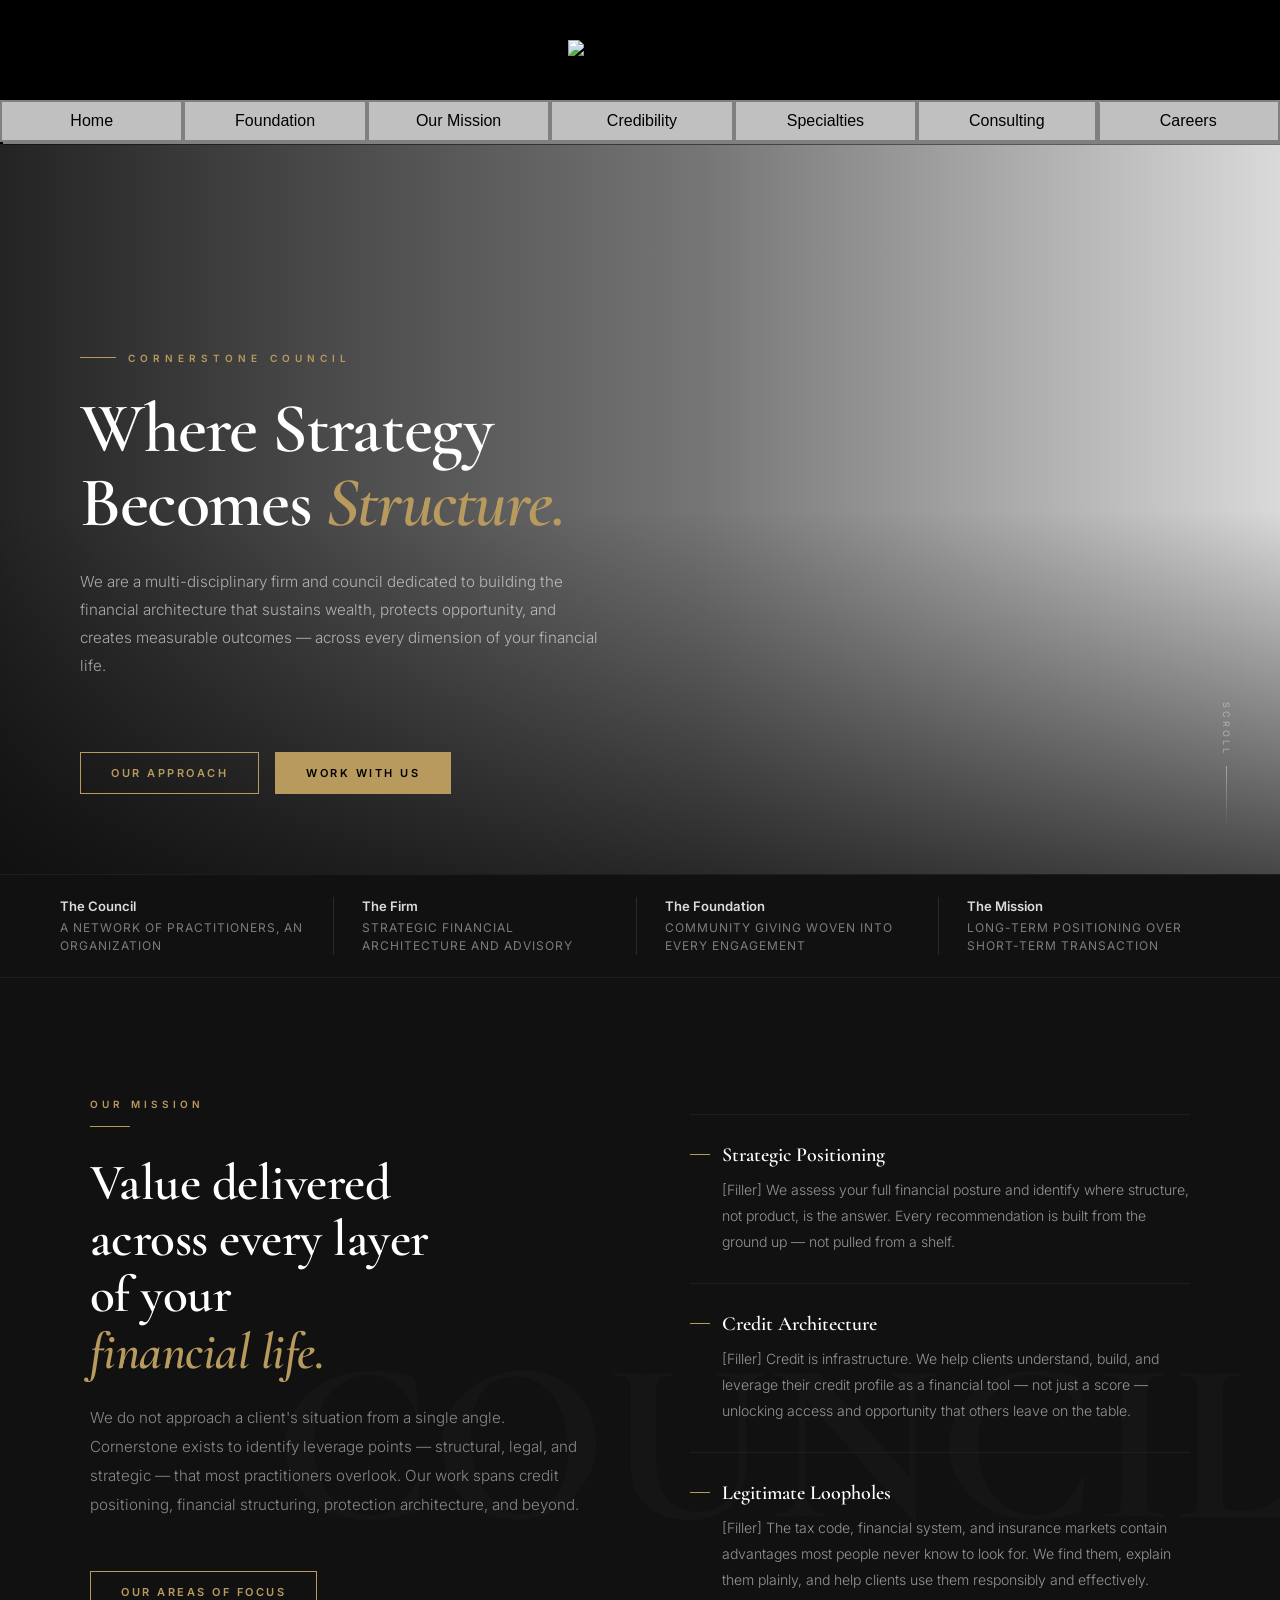
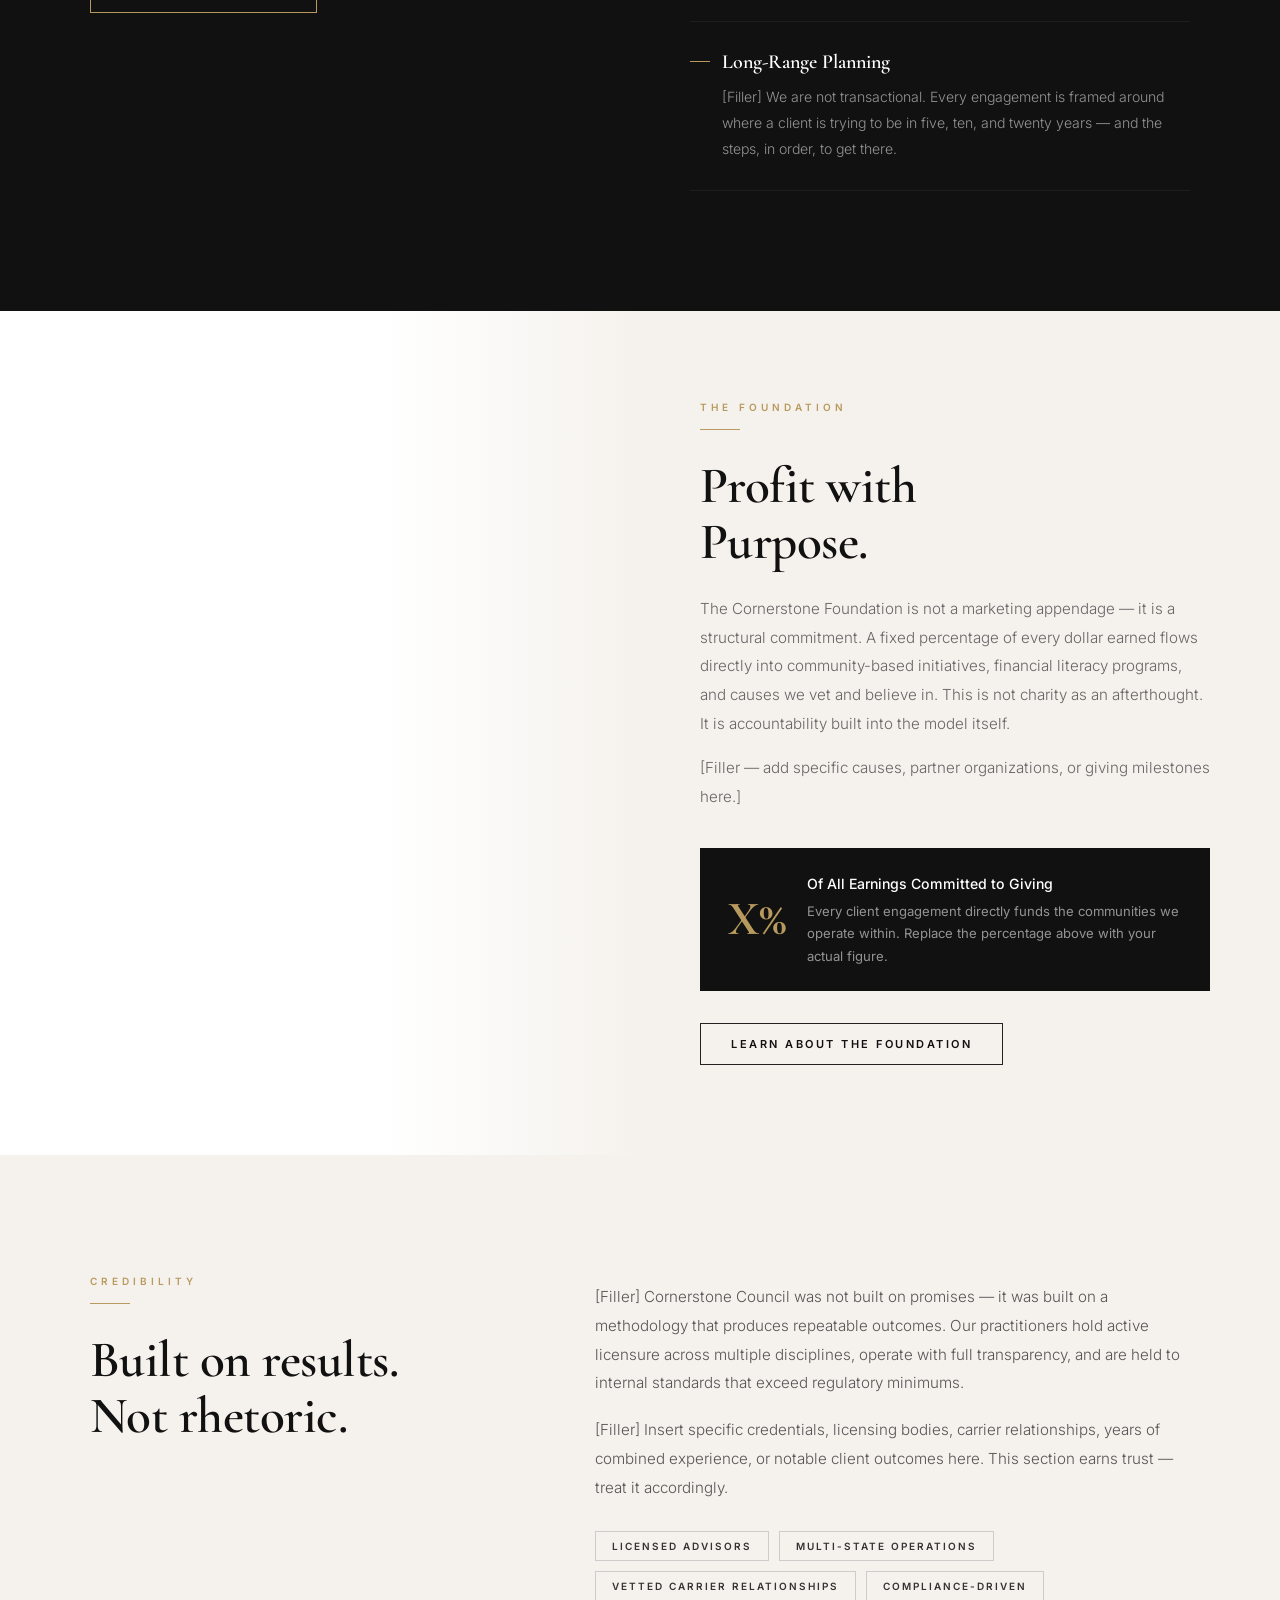
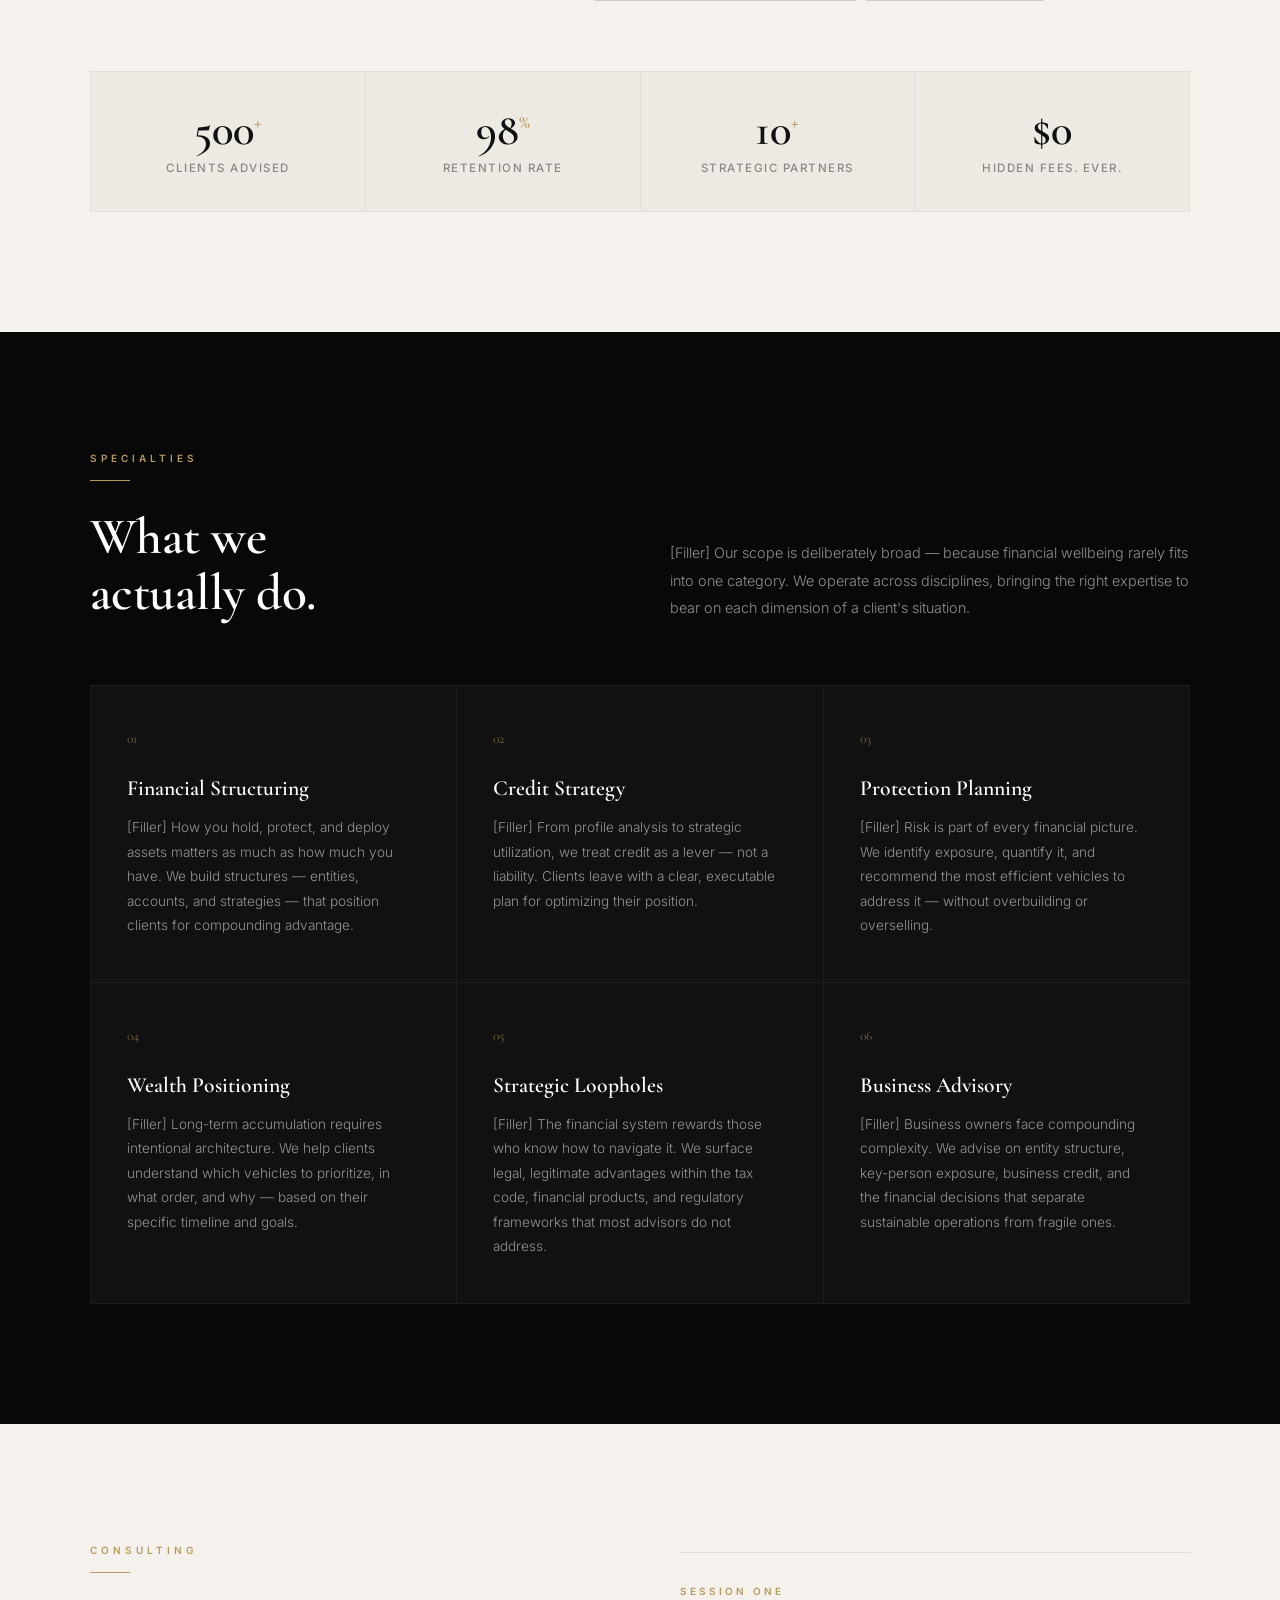
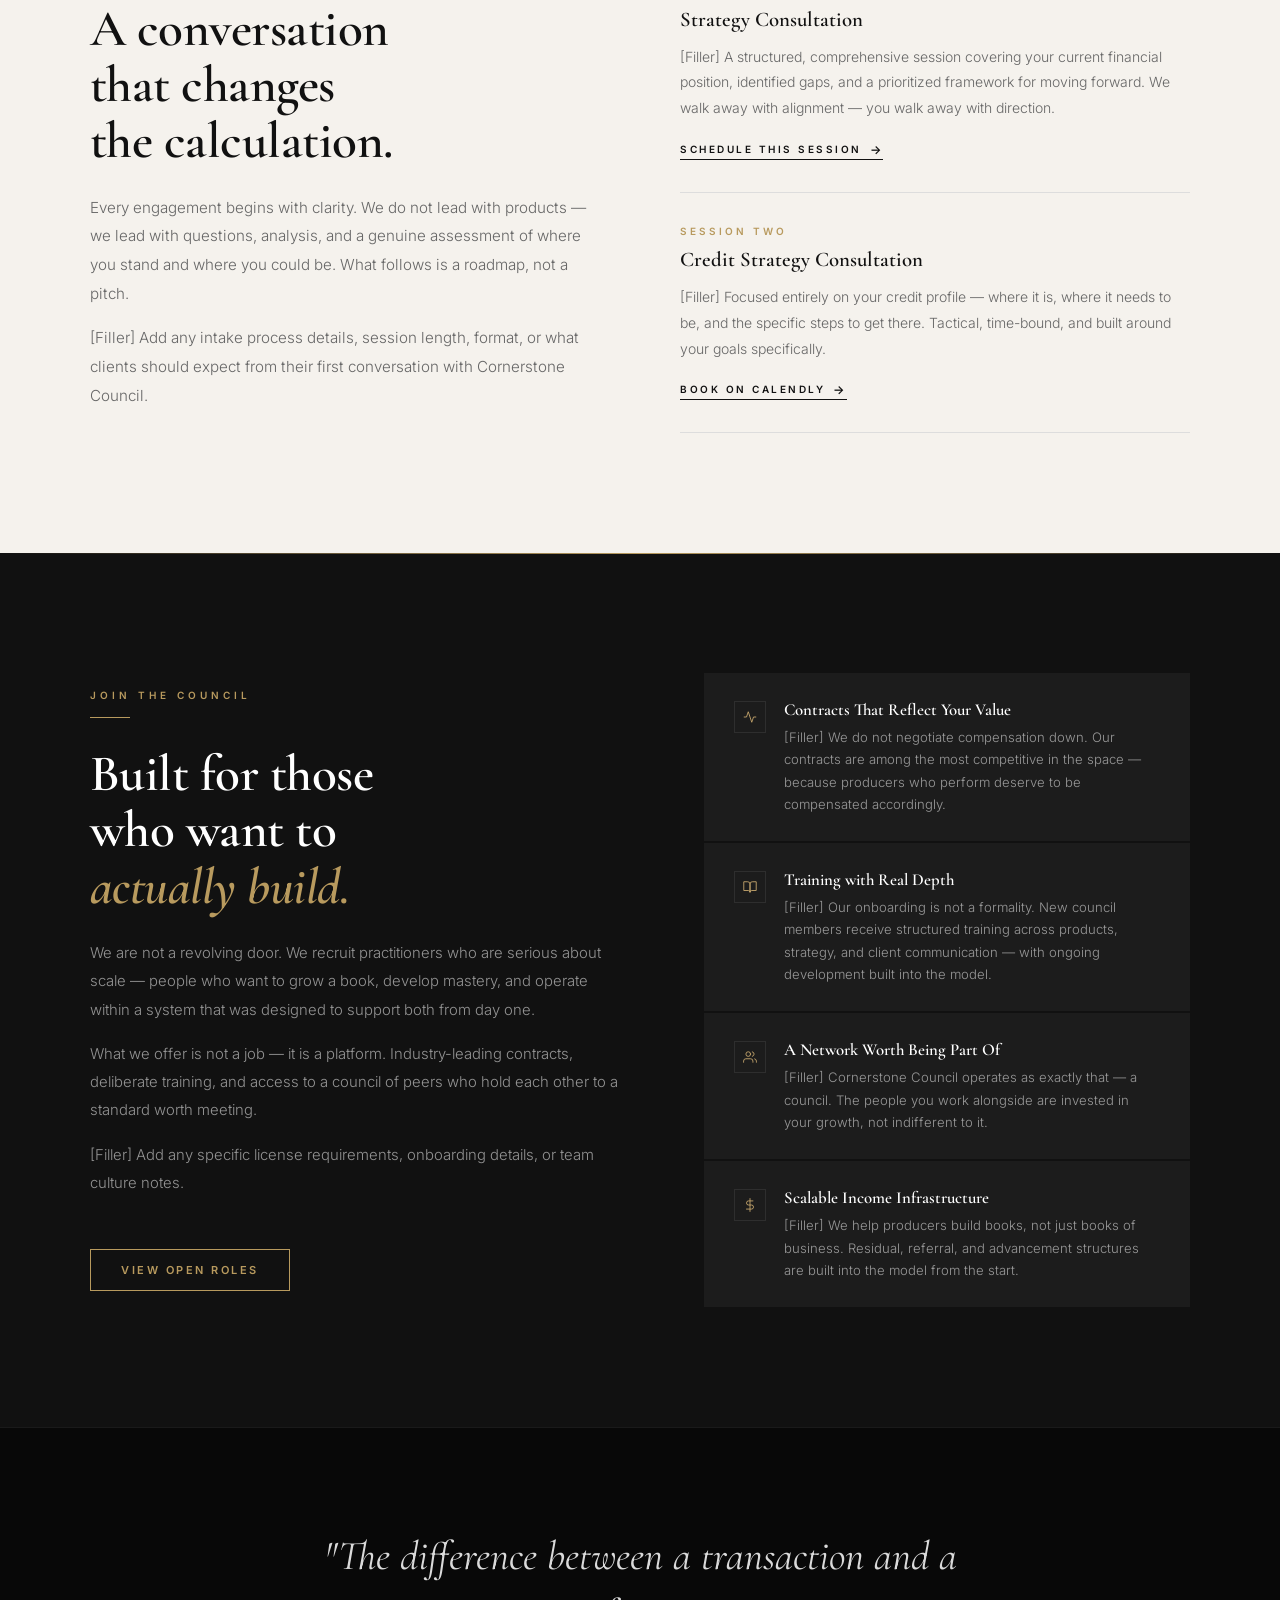
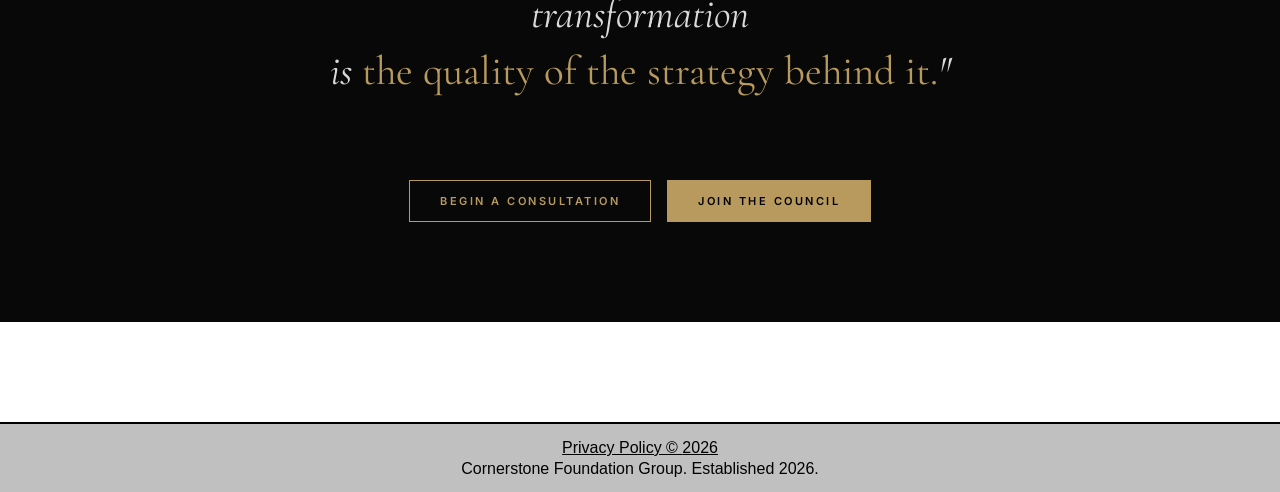
==== index.html @ e1e523e7 "Add files via upload" ====
<!DOCTYPE html>
<html lang="en">
<head>
  <title>Cornerstone Council</title>
  <link rel="icon" type="image/png" href="assets/icon.png">
  <link rel="stylesheet" href="styles.css">
  <link href="https://fonts.googleapis.com/css2?family=Cormorant+Garamond:ital,wght@0,400;0,500;0,600;0,700;1,400;1,600&family=Inter:wght@300;400;500;600&display=swap" rel="stylesheet">
 
  <style>
    *, *::before, *::after { box-sizing: border-box; }
 
    /* ─── TYPOGRAPHY SYSTEM ─── */
    :root {
      --gold:       #b89a5e;
      --gold-light: #d4b57a;
      --black:      #080808;
      --off-black:  #111111;
      --charcoal:   #1c1c1c;
      --mid:        #2e2e2e;
      --cream:      #f5f2ed;
      --cream-dark: #edeae4;
      --text-muted: #888;
      --text-dim:   rgba(255,255,255,0.55);
    }
 
    /* ─── SCROLL REVEAL ─── */
    .reveal {
      opacity: 0;
      transform: translateY(28px);
      transition: opacity 0.85s cubic-bezier(.22,1,.36,1), transform 0.85s cubic-bezier(.22,1,.36,1);
    }
    .reveal.visible { opacity: 1; transform: translateY(0); }
    .reveal-left {
      opacity: 0; transform: translateX(-32px);
      transition: opacity 0.85s cubic-bezier(.22,1,.36,1), transform 0.85s cubic-bezier(.22,1,.36,1);
    }
    .reveal-left.visible { opacity: 1; transform: translateX(0); }
    .reveal-right {
      opacity: 0; transform: translateX(32px);
      transition: opacity 0.85s cubic-bezier(.22,1,.36,1), transform 0.85s cubic-bezier(.22,1,.36,1);
    }
    .reveal-right.visible { opacity: 1; transform: translateX(0); }
 
    /* ─── SHARED COMPONENTS ─── */
    .eyebrow {
      font-family: 'Inter', sans-serif;
      font-size: 10px;
      font-weight: 600;
      letter-spacing: 4px;
      text-transform: uppercase;
      color: var(--gold);
      display: block;
      margin-bottom: 16px;
    }
 
    .display-heading {
      font-family: 'Cormorant Garamond', Georgia, serif;
      font-size: clamp(2.2rem, 4vw, 3.6rem);
      font-weight: 600;
      line-height: 1.1;
      margin: 0 0 24px;
      letter-spacing: -0.01em;
    }
 
    .body-text {
      font-family: 'Inter', sans-serif;
      font-size: 0.95rem;
      font-weight: 300;
      line-height: 1.9;
      color: var(--text-muted);
    }
 
    .rule {
      width: 40px; height: 1px;
      background: var(--gold);
      margin-bottom: 28px;
    }
 
    .anchor-btn {
      display: inline-block;
      font-family: 'Inter', sans-serif;
      font-size: 11px;
      font-weight: 600;
      letter-spacing: 2.5px;
      text-transform: uppercase;
      text-decoration: none;
      padding: 13px 30px;
      transition: all 0.25s ease;
      cursor: pointer;
      margin-top: 32px;
    }
    .anchor-btn.outlined {
      border: 1px solid var(--gold);
      color: var(--gold);
      background: transparent;
    }
    .anchor-btn.outlined:hover {
      background: var(--gold);
      color: #000;
    }
    .anchor-btn.outlined-dark {
      border: 1px solid #222;
      color: #111;
      background: transparent;
    }
    .anchor-btn.outlined-dark:hover {
      background: #111;
      color: #fff;
    }
    .anchor-btn.filled-dark {
      border: 1px solid #111;
      color: #fff;
      background: #111;
    }
    .anchor-btn.filled-dark:hover {
      background: #222;
    }
    .anchor-btn.filled-gold {
      border: 1px solid var(--gold);
      color: #000;
      background: var(--gold);
    }
    .anchor-btn.filled-gold:hover {
      background: var(--gold-light);
      border-color: var(--gold-light);
    }
 
    /* ════════════════════════════════════════
       HERO
    ════════════════════════════════════════ */
    .hero {
      position: relative;
      width: 100%;
      height: calc(100vh - 170px);
      min-height: 560px;
      overflow: hidden;
      display: flex;
      align-items: flex-end;
      justify-content: flex-start;
    }
 
    .hero-bg {
      position: absolute; inset: 0;
      background:
        url('https://images.unsplash.com/photo-1486406146926-c627a92ad1ab?auto=format&fit=crop&w=1900&q=85')
        center 30% / cover no-repeat;
      transform: scale(1.04);
      animation: subtleZoom 20s ease-in-out infinite alternate;
    }
    @keyframes subtleZoom {
      from { transform: scale(1.04); }
      to   { transform: scale(1.00); }
    }
 
    .hero-overlay {
      position: absolute; inset: 0;
      background: linear-gradient(
        to right,
        rgba(5,5,5,0.88) 0%,
        rgba(5,5,5,0.55) 55%,
        rgba(5,5,5,0.15) 100%
      );
    }
    .hero-overlay-bottom {
      position: absolute; inset: 0;
      background: linear-gradient(to top, rgba(8,8,8,0.7) 0%, transparent 50%);
    }
 
    .hero-content {
      position: relative; z-index: 2;
      padding: 0 80px 80px;
      max-width: 760px;
    }
 
    .hero-label {
      font-family: 'Inter', sans-serif;
      font-size: 10px;
      font-weight: 600;
      letter-spacing: 5px;
      text-transform: uppercase;
      color: var(--gold);
      display: flex;
      align-items: center;
      gap: 12px;
      margin-bottom: 28px;
    }
    .hero-label::before {
      content: '';
      width: 36px; height: 1px;
      background: var(--gold);
      flex-shrink: 0;
    }
 
    .hero-headline {
      font-family: 'Cormorant Garamond', Georgia, serif;
      font-size: clamp(2.8rem, 5.5vw, 5rem);
      font-weight: 600;
      color: #fff;
      line-height: 1.05;
      margin: 0 0 28px;
      letter-spacing: -0.02em;
    }
    .hero-headline em {
      font-style: italic;
      color: var(--gold);
    }
 
    .hero-descriptor {
      font-family: 'Inter', sans-serif;
      font-size: 0.95rem;
      font-weight: 300;
      color: rgba(255,255,255,0.6);
      line-height: 1.85;
      max-width: 520px;
      margin: 0 0 40px;
    }
 
    .hero-cta-row {
      display: flex;
      gap: 16px;
      flex-wrap: wrap;
    }
 
    .hero-scroll {
      position: absolute;
      right: 48px; bottom: 48px;
      z-index: 2;
      display: flex;
      flex-direction: column;
      align-items: center;
      gap: 10px;
    }
    .hero-scroll span {
      font-family: 'Inter', sans-serif;
      font-size: 9px; letter-spacing: 3px;
      text-transform: uppercase;
      color: rgba(255,255,255,0.4);
      writing-mode: vertical-lr;
    }
    .scroll-line {
      width: 1px; height: 60px;
      background: linear-gradient(to bottom, rgba(255,255,255,0.4), transparent);
      animation: scrollDrop 2s ease-in-out infinite;
    }
    @keyframes scrollDrop {
      0%   { transform: scaleY(0); transform-origin: top; }
      50%  { transform: scaleY(1); transform-origin: top; }
      51%  { transform: scaleY(1); transform-origin: bottom; }
      100% { transform: scaleY(0); transform-origin: bottom; }
    }
 
    /* ════════════════════════════════════════
       IDENTITY BAR
    ════════════════════════════════════════ */
    .identity-bar {
      background: var(--off-black);
      border-top: 1px solid #1e1e1e;
      border-bottom: 1px solid #1e1e1e;
      padding: 22px 60px;
      display: flex;
      align-items: center;
      justify-content: space-between;
      gap: 20px;
      flex-wrap: wrap;
    }
    .identity-item {
      display: flex;
      align-items: center;
      gap: 14px;
      flex: 1;
      min-width: 180px;
    }
    .identity-item + .identity-item {
      border-left: 1px solid #2a2a2a;
      padding-left: 28px;
    }
    .identity-num {
      font-family: 'Cormorant Garamond', serif;
      font-size: 2rem;
      font-weight: 600;
      color: var(--gold);
      line-height: 1;
    }
    .identity-label {
      font-family: 'Inter', sans-serif;
      font-size: 0.75rem;
      font-weight: 400;
      color: rgba(255,255,255,0.45);
      line-height: 1.5;
      text-transform: uppercase;
      letter-spacing: 1px;
    }
    .identity-label strong {
      display: block;
      font-size: 0.82rem;
      font-weight: 600;
      color: rgba(255,255,255,0.85);
      letter-spacing: 0;
      text-transform: none;
      margin-bottom: 2px;
    }
 
    /* ════════════════════════════════════════
       FOUNDATION (CHARITY)
    ════════════════════════════════════════ */
    .foundation-section {
      display: grid;
      grid-template-columns: 1fr 1fr;
      min-height: 580px;
    }
    .foundation-visual {
      position: relative;
      overflow: hidden;
    }
    .foundation-visual img,
    .foundation-visual-bg {
      position: absolute; inset: 0;
      width: 100%; height: 100%;
      object-fit: cover;
      background: url('assets/foundation1.png') center / cover no-repeat;
    }
    .foundation-visual::after {
      content: '';
      position: absolute; inset: 0;
      background: linear-gradient(to right, transparent 60%, var(--cream) 100%);
    }
    .foundation-text {
      background: var(--cream);
      padding: 90px 70px 90px 60px;
      display: flex;
      flex-direction: column;
      justify-content: center;
    }
    .foundation-text .display-heading { color: var(--off-black); }
 
    .giving-strip {
      margin-top: 36px;
      padding: 24px 28px;
      background: var(--off-black);
      display: flex;
      align-items: center;
      gap: 20px;
    }
    .giving-pct {
      font-family: 'Cormorant Garamond', serif;
      font-size: 3rem;
      font-weight: 700;
      color: var(--gold);
      line-height: 1;
      flex-shrink: 0;
    }
    .giving-desc {
      font-family: 'Inter', sans-serif;
      font-size: 0.82rem;
      font-weight: 400;
      color: rgba(255,255,255,0.55);
      line-height: 1.7;
    }
    .giving-desc strong {
      display: block;
      color: #fff;
      font-weight: 500;
      font-size: 0.88rem;
      margin-bottom: 4px;
    }
 
    /* ════════════════════════════════════════
       MISSION
    ════════════════════════════════════════ */
    .mission-section {
      position: relative;
      background: var(--off-black);
      padding: 120px 80px;
      overflow: hidden;
    }
    .mission-section::before {
      content: 'COUNCIL';
      position: absolute;
      right: -20px; top: 50%;
      transform: translateY(-50%);
      font-family: 'Cormorant Garamond', serif;
      font-size: 18vw;
      font-weight: 700;
      color: rgba(255,255,255,0.02);
      line-height: 1;
      pointer-events: none;
      white-space: nowrap;
    }
    .mission-inner {
      max-width: 1100px;
      margin: 0 auto;
      display: grid;
      grid-template-columns: 1fr 1fr;
      gap: 100px;
      align-items: start;
    }
    .mission-left .display-heading { color: #fff; }
    .mission-right {
      padding-top: 16px;
    }
    .mission-pillar {
      padding: 28px 0;
      border-bottom: 1px solid #1e1e1e;
    }
    .mission-pillar:first-child { border-top: 1px solid #1e1e1e; }
    .mission-pillar h4 {
      font-family: 'Cormorant Garamond', serif;
      font-size: 1.25rem;
      font-weight: 600;
      color: #fff;
      margin: 0 0 10px;
      display: flex;
      align-items: center;
      gap: 12px;
    }
    .mission-pillar h4::before {
      content: '';
      width: 20px; height: 1px;
      background: var(--gold);
      flex-shrink: 0;
    }
    .mission-pillar p {
      font-family: 'Inter', sans-serif;
      font-size: 0.88rem;
      font-weight: 300;
      color: var(--text-dim);
      line-height: 1.85;
      margin: 0;
      padding-left: 32px;
    }
 
    /* ════════════════════════════════════════
       CREDIBILITY
    ════════════════════════════════════════ */
    .credibility-section {
      background: var(--cream);
      padding: 120px 80px;
    }
    .credibility-inner {
      max-width: 1100px;
      margin: 0 auto;
    }
    .credibility-top {
      display: grid;
      grid-template-columns: 1fr 1.4fr;
      gap: 80px;
      align-items: start;
      margin-bottom: 70px;
    }
    .credibility-top .display-heading { color: var(--off-black); }
    .credibility-statement {
      padding-top: 8px;
    }
    .credibility-statement p {
      font-family: 'Inter', sans-serif;
      font-size: 0.95rem;
      font-weight: 300;
      color: #555;
      line-height: 1.9;
      margin: 0 0 18px;
    }
    .credential-tags {
      display: flex;
      gap: 10px;
      flex-wrap: wrap;
      margin-top: 28px;
    }
    .credential-tag {
      font-family: 'Inter', sans-serif;
      font-size: 10px;
      font-weight: 600;
      letter-spacing: 2px;
      text-transform: uppercase;
      color: #333;
      padding: 8px 16px;
      border: 1px solid #ccc;
    }
    .proof-row {
      display: grid;
      grid-template-columns: repeat(4, 1fr);
      gap: 1px;
      background: #ddd;
      border: 1px solid #ddd;
    }
    .proof-card {
      background: var(--cream-dark);
      padding: 36px 30px;
      text-align: center;
    }
    .proof-card-num {
      font-family: 'Cormorant Garamond', serif;
      font-size: 2.8rem;
      font-weight: 600;
      color: var(--off-black);
      line-height: 1;
      margin-bottom: 8px;
    }
    .proof-card-num sup {
      font-size: 1.2rem;
      color: var(--gold);
      vertical-align: super;
    }
    .proof-card-label {
      font-family: 'Inter', sans-serif;
      font-size: 0.72rem;
      font-weight: 500;
      letter-spacing: 1.5px;
      text-transform: uppercase;
      color: #888;
    }
 
    /* ════════════════════════════════════════
       SPECIALTIES
    ════════════════════════════════════════ */
    .specialties-section {
      background: var(--black);
      padding: 120px 80px;
    }
    .specialties-header {
      max-width: 1100px;
      margin: 0 auto 64px;
      display: grid;
      grid-template-columns: 1fr 1fr;
      gap: 60px;
      align-items: end;
    }
    .specialties-header .display-heading { color: #fff; margin-bottom: 0; }
    .specialties-header p {
      font-family: 'Inter', sans-serif;
      font-size: 0.9rem;
      font-weight: 300;
      color: var(--text-dim);
      line-height: 1.9;
      margin: 0;
    }
    .specialties-grid {
      max-width: 1100px;
      margin: 0 auto;
      display: grid;
      grid-template-columns: repeat(3, 1fr);
      gap: 1px;
      background: #1e1e1e;
      border: 1px solid #1e1e1e;
    }
    .specialty-tile {
      background: var(--off-black);
      padding: 44px 36px;
      transition: background 0.3s ease;
      position: relative;
      overflow: hidden;
    }
    .specialty-tile::after {
      content: '';
      position: absolute;
      bottom: 0; left: 0;
      width: 0; height: 2px;
      background: var(--gold);
      transition: width 0.35s ease;
    }
    .specialty-tile:hover { background: #161616; }
    .specialty-tile:hover::after { width: 100%; }
    .tile-index {
      font-family: 'Cormorant Garamond', serif;
      font-size: 0.85rem;
      color: var(--gold);
      opacity: 0.6;
      margin-bottom: 28px;
      display: block;
    }
    .specialty-tile h3 {
      font-family: 'Cormorant Garamond', serif;
      font-size: 1.35rem;
      font-weight: 600;
      color: #fff;
      margin: 0 0 14px;
    }
    .specialty-tile p {
      font-family: 'Inter', sans-serif;
      font-size: 0.85rem;
      font-weight: 300;
      color: var(--text-dim);
      line-height: 1.8;
      margin: 0;
    }
 
    /* ════════════════════════════════════════
       CONSULTING
    ════════════════════════════════════════ */
    .consulting-section {
      background: var(--cream);
      padding: 120px 80px;
    }
    .consulting-inner {
      max-width: 1100px;
      margin: 0 auto;
      display: grid;
      grid-template-columns: 1fr 1fr;
      gap: 80px;
      align-items: start;
    }
    .consulting-left .display-heading { color: var(--off-black); }
    .consulting-right { padding-top: 8px; }
 
    .consult-option {
      padding: 32px 0;
      border-bottom: 1px solid #ddd;
    }
    .consult-option:first-child { border-top: 1px solid #ddd; }
    .consult-option-label {
      font-family: 'Inter', sans-serif;
      font-size: 10px;
      font-weight: 600;
      letter-spacing: 3px;
      text-transform: uppercase;
      color: var(--gold);
      margin-bottom: 10px;
      display: block;
    }
    .consult-option h4 {
      font-family: 'Cormorant Garamond', serif;
      font-size: 1.3rem;
      font-weight: 600;
      color: var(--off-black);
      margin: 0 0 12px;
    }
    .consult-option p {
      font-family: 'Inter', sans-serif;
      font-size: 0.875rem;
      font-weight: 300;
      color: #666;
      line-height: 1.85;
      margin: 0 0 18px;
    }
    .consult-option a {
      font-family: 'Inter', sans-serif;
      font-size: 10px;
      font-weight: 600;
      letter-spacing: 2.5px;
      text-transform: uppercase;
      color: var(--off-black);
      text-decoration: none;
      display: inline-flex;
      align-items: center;
      gap: 8px;
      border-bottom: 1px solid currentColor;
      padding-bottom: 2px;
      transition: color 0.2s;
    }
    .consult-option a:hover { color: var(--gold); }
    .consult-option a::after { content: '→'; font-size: 12px; }
 
    /* ════════════════════════════════════════
       CAREERS
    ════════════════════════════════════════ */
    .careers-section {
      position: relative;
      background: var(--off-black);
      padding: 120px 80px;
      overflow: hidden;
    }
    .careers-section::before {
      content: '';
      position: absolute;
      top: 0; left: 0; right: 0;
      height: 1px;
      background: linear-gradient(to right, transparent, var(--gold), transparent);
    }
    .careers-inner {
      max-width: 1100px;
      margin: 0 auto;
      display: grid;
      grid-template-columns: 1.1fr 1fr;
      gap: 80px;
      align-items: center;
    }
    .careers-left .display-heading { color: #fff; }
    .careers-left p {
      font-family: 'Inter', sans-serif;
      font-size: 0.93rem;
      font-weight: 300;
      color: var(--text-dim);
      line-height: 1.9;
      margin: 0 0 16px;
    }
    .careers-right {
      display: flex;
      flex-direction: column;
      gap: 2px;
    }
    .career-value {
      background: var(--charcoal);
      padding: 26px 30px;
      display: flex;
      align-items: flex-start;
      gap: 18px;
      transition: background 0.2s;
    }
    .career-value:hover { background: #222; }
    .career-value-icon {
      width: 32px; height: 32px; flex-shrink: 0;
      border: 1px solid #2e2e2e;
      display: flex; align-items: center; justify-content: center;
      margin-top: 2px;
    }
    .career-value-icon svg { width: 14px; height: 14px; }
    .career-value h4 {
      font-family: 'Cormorant Garamond', serif;
      font-size: 1.05rem;
      font-weight: 600;
      color: #fff;
      margin: 0 0 6px;
    }
    .career-value p {
      font-family: 'Inter', sans-serif;
      font-size: 0.82rem;
      font-weight: 300;
      color: var(--text-dim);
      line-height: 1.7;
      margin: 0;
    }
 
    /* ════════════════════════════════════════
       CLOSING STATEMENT
    ════════════════════════════════════════ */
    .closing-section {
      background: var(--black);
      padding: 100px 80px;
      text-align: center;
      border-top: 1px solid #1a1a1a;
    }
    .closing-section blockquote {
      font-family: 'Cormorant Garamond', serif;
      font-size: clamp(1.6rem, 3.2vw, 2.8rem);
      font-style: italic;
      font-weight: 400;
      color: rgba(255,255,255,0.85);
      max-width: 800px;
      margin: 0 auto 48px;
      line-height: 1.4;
    }
    .closing-section blockquote em { color: var(--gold); font-style: normal; }
    .closing-cta-row {
      display: flex;
      gap: 16px;
      justify-content: center;
      flex-wrap: wrap;
    }
 
    /* ════════════════════════════════════════
       RESPONSIVE
    ════════════════════════════════════════ */
    @media (max-width: 960px) {
      .hero-content { padding: 0 40px 60px; }
      .foundation-section { grid-template-columns: 1fr; }
      .foundation-visual { min-height: 300px; position: relative; }
      .foundation-visual-bg { position: absolute; }
      .mission-inner { grid-template-columns: 1fr; gap: 50px; }
      .credibility-top { grid-template-columns: 1fr; gap: 40px; }
      .proof-row { grid-template-columns: 1fr 1fr; }
      .specialties-header { grid-template-columns: 1fr; gap: 24px; }
      .specialties-grid { grid-template-columns: 1fr 1fr; }
      .consulting-inner { grid-template-columns: 1fr; gap: 50px; }
      .careers-inner { grid-template-columns: 1fr; gap: 50px; }
      .identity-bar { padding: 20px 30px; }
      .mission-section,
      .credibility-section,
      .specialties-section,
      .consulting-section,
      .careers-section { padding: 80px 40px; }
    }
 
    @media (max-width: 600px) {
      .hero { min-height: 480px; }
      .hero-content { padding: 0 24px 48px; }
      .hero-scroll { display: none; }
      .specialties-grid { grid-template-columns: 1fr; }
      .proof-row { grid-template-columns: 1fr 1fr; }
      .mission-section,
      .credibility-section,
      .specialties-section,
      .consulting-section,
      .careers-section,
      .closing-section { padding: 70px 24px; }
      .foundation-text { padding: 60px 28px; }
      .identity-item + .identity-item { border-left: none; padding-left: 0; }
      .identity-bar { gap: 16px; }
    }
  </style>
</head>
 
<body>
 
  <header>
    <img src="assets/logo.png" alt="Cornerstone Logo" class="logo">
  </header>
 
 <nav>
    <div class="nav-container">
      <a href="index.html" class="nav-btn">Home</a>
      <a href="foundation.html" class="nav-btn">Foundation</a>
      <a href="#" class="nav-btn">Our Mission</a>
      <a href="#" class="nav-btn">Credibility</a>
      <a href="#" class="nav-btn">Specialties</a>
      <div class="dropdown">
  <a href="#" class="nav-btn" onclick="toggleDropdown(event)">
    Consulting
  </a>
  <div class="dropdown-content" id="consultingMenu">
    <a href="demoform.html">Strategy Consultation</a>
    <a href="https://calendly.com/tyreseconsulting/credit-strategy" target="_blank">Credit Strategy Consultation</a>
  </div>
</div>
      <a href="careers.html" class="nav-btn">Careers</a>
    </div>
  </nav>
 
  <main class="content">
 
    <!-- ══════════ HERO ══════════ -->
    <section class="hero">
      <div class="hero-bg"></div>
      <div class="hero-overlay"></div>
      <div class="hero-overlay-bottom"></div>
 
      <div class="hero-content">
        <p class="hero-label">Cornerstone Council</p>
        <h1 class="hero-headline">
          Where Strategy<br>Becomes <em>Structure.</em>
        </h1>
        <p class="hero-descriptor">
          We are a multi-disciplinary firm and council dedicated to building the
          financial architecture that sustains wealth, protects opportunity, and
          creates measurable outcomes — across every dimension of your financial life.
        </p>
        <div class="hero-cta-row">
          <a href="#mission" class="anchor-btn outlined">Our Approach</a>
          <a href="#consulting" class="anchor-btn filled-gold">Work With Us</a>
        </div>
      </div>
 
      <div class="hero-scroll">
        <span>Scroll</span>
        <div class="scroll-line"></div>
      </div>
    </section>
 
    <!-- ══════════ IDENTITY BAR ══════════ -->
    <div class="identity-bar">
      <div class="identity-item reveal">
        <div>
          <div class="identity-label"><strong>The Council</strong>A network of practitioners, An organization</div>
        </div>
      </div>
      <div class="identity-item reveal">
        <div>
          <div class="identity-label"><strong>The Firm</strong>Strategic financial architecture and advisory</div>
        </div>
      </div>
      <div class="identity-item reveal">
        <div>
          <div class="identity-label"><strong>The Foundation</strong>Community giving woven into every engagement</div>
        </div>
      </div>
      <div class="identity-item reveal">
        <div>
          <div class="identity-label"><strong>The Mission</strong>Long-term positioning over short-term transaction</div>
        </div>
      </div>
    </div>

    <!-- ══════════ MISSION ══════════ -->
    <section id="mission" class="mission-section">
      <div class="mission-inner">
        <div class="mission-left reveal-left">
          <span class="eyebrow">Our Mission</span>
          <div class="rule"></div>
          <h2 class="display-heading">
            Value delivered<br>across every layer<br>of your<br><em style="color:var(--gold);">financial life.</em>
          </h2>
          <p class="body-text" style="margin-top: 20px;">
            We do not approach a client's situation from a single angle. Cornerstone exists
            to identify leverage points — structural, legal, and strategic — that most
            practitioners overlook. Our work spans credit positioning, financial structuring,
            protection architecture, and beyond.
          </p>
          <a href="#specialties" class="anchor-btn outlined" style="margin-top: 36px;">Our Areas of Focus</a>
        </div>
        <div class="mission-right reveal-right">
          <div class="mission-pillar">
            <h4>Strategic Positioning</h4>
            <p>[Filler] We assess your full financial posture and identify where structure, not product,
            is the answer. Every recommendation is built from the ground up — not pulled from a shelf.</p>
          </div>
          <div class="mission-pillar">
            <h4>Credit Architecture</h4>
            <p>[Filler] Credit is infrastructure. We help clients understand, build, and leverage their
            credit profile as a financial tool — not just a score — unlocking access and opportunity
            that others leave on the table.</p>
          </div>
          <div class="mission-pillar">
            <h4>Legitimate Loopholes</h4>
            <p>[Filler] The tax code, financial system, and insurance markets contain advantages most
            people never know to look for. We find them, explain them plainly, and help clients use
            them responsibly and effectively.</p>
          </div>
          <div class="mission-pillar">
            <h4>Long-Range Planning</h4>
            <p>[Filler] We are not transactional. Every engagement is framed around where a client
            is trying to be in five, ten, and twenty years — and the steps, in order, to get there.</p>
          </div>
        </div>
      </div>
    </section>

      <!-- ══════════ FOUNDATION ══════════ -->
    <section id="foundation" class="foundation-section">
      <div class="foundation-visual">
        <div class="foundation-visual-bg"></div>
      </div>
      <div class="foundation-text">
        <div class="reveal-right">
          <span class="eyebrow">The Foundation</span>
          <div class="rule"></div>
          <h2 class="display-heading">Profit with<br>Purpose.</h2>
          <p class="body-text" style="color:#666;">
            The Cornerstone Foundation is not a marketing appendage — it is a structural commitment.
            A fixed percentage of every dollar earned flows directly into community-based initiatives,
            financial literacy programs, and causes we vet and believe in. This is not charity as an
            afterthought. It is accountability built into the model itself.
          </p>
          <p class="body-text" style="color:#666; margin-top: 14px;">
            [Filler — add specific causes, partner organizations, or giving milestones here.]
          </p>
          <div class="giving-strip">
            <div class="giving-pct">X%</div>
            <div class="giving-desc">
              <strong>Of All Earnings Committed to Giving</strong>
              Every client engagement directly funds the communities we operate within.
              Replace the percentage above with your actual figure.
            </div>
          </div>
          <a href="#" class="anchor-btn outlined-dark">Learn About the Foundation</a>
        </div>
      </div>
    </section>
 
 
    <!-- ══════════ CREDIBILITY ══════════ -->
    <section id="credibility" class="credibility-section">
      <div class="credibility-inner">
        <div class="credibility-top">
          <div class="reveal-left">
            <span class="eyebrow">Credibility</span>
            <div class="rule"></div>
            <h2 class="display-heading">
              Built on results.<br>Not rhetoric.
            </h2>
          </div>
          <div class="credibility-statement reveal-right">
            <p>
              [Filler] Cornerstone Council was not built on promises — it was built on a methodology
              that produces repeatable outcomes. Our practitioners hold active licensure across multiple
              disciplines, operate with full transparency, and are held to internal standards that
              exceed regulatory minimums.
            </p>
            <p>
              [Filler] Insert specific credentials, licensing bodies, carrier relationships, years of
              combined experience, or notable client outcomes here. This section earns trust — treat it accordingly.
            </p>
            <div class="credential-tags">
              <span class="credential-tag">Licensed Advisors</span>
              <span class="credential-tag">Multi-State Operations</span>
              <span class="credential-tag">Vetted Carrier Relationships</span>
              <span class="credential-tag">Compliance-Driven</span>
            </div>
          </div>
        </div>
        <div class="proof-row reveal">
          <div class="proof-card">
            <div class="proof-card-num">500<sup>+</sup></div>
            <div class="proof-card-label">Clients Advised</div>
          </div>
          <div class="proof-card">
            <div class="proof-card-num">98<sup>%</sup></div>
            <div class="proof-card-label">Retention Rate</div>
          </div>
          <div class="proof-card">
            <div class="proof-card-num">10<sup>+</sup></div>
            <div class="proof-card-label">Strategic Partners</div>
          </div>
          <div class="proof-card">
            <div class="proof-card-num">$0</div>
            <div class="proof-card-label">Hidden Fees. Ever.</div>
          </div>
        </div>
      </div>
    </section>
 
    <!-- ══════════ SPECIALTIES ══════════ -->
    <section id="specialties" class="specialties-section">
      <div class="specialties-header">
        <div class="reveal-left">
          <span class="eyebrow">Specialties</span>
          <div class="rule"></div>
          <h2 class="display-heading" style="color:#fff;">
            What we<br>actually do.
          </h2>
        </div>
        <p class="reveal-right" style="padding-top:12px;">
          [Filler] Our scope is deliberately broad — because financial wellbeing rarely fits into
          one category. We operate across disciplines, bringing the right expertise to bear
          on each dimension of a client's situation.
        </p>
      </div>
      <div class="specialties-grid reveal">
        <div class="specialty-tile">
          <span class="tile-index">01</span>
          <h3>Financial Structuring</h3>
          <p>[Filler] How you hold, protect, and deploy assets matters as much as how much you have.
          We build structures — entities, accounts, and strategies — that position clients for
          compounding advantage.</p>
        </div>
        <div class="specialty-tile">
          <span class="tile-index">02</span>
          <h3>Credit Strategy</h3>
          <p>[Filler] From profile analysis to strategic utilization, we treat credit as a lever —
          not a liability. Clients leave with a clear, executable plan for optimizing their position.</p>
        </div>
        <div class="specialty-tile">
          <span class="tile-index">03</span>
          <h3>Protection Planning</h3>
          <p>[Filler] Risk is part of every financial picture. We identify exposure, quantify it,
          and recommend the most efficient vehicles to address it — without overbuilding or
          overselling.</p>
        </div>
        <div class="specialty-tile">
          <span class="tile-index">04</span>
          <h3>Wealth Positioning</h3>
          <p>[Filler] Long-term accumulation requires intentional architecture. We help clients
          understand which vehicles to prioritize, in what order, and why — based on their
          specific timeline and goals.</p>
        </div>
        <div class="specialty-tile">
          <span class="tile-index">05</span>
          <h3>Strategic Loopholes</h3>
          <p>[Filler] The financial system rewards those who know how to navigate it. We surface
          legal, legitimate advantages within the tax code, financial products, and regulatory
          frameworks that most advisors do not address.</p>
        </div>
        <div class="specialty-tile">
          <span class="tile-index">06</span>
          <h3>Business Advisory</h3>
          <p>[Filler] Business owners face compounding complexity. We advise on entity structure,
          key-person exposure, business credit, and the financial decisions that separate
          sustainable operations from fragile ones.</p>
        </div>
      </div>
    </section>
 
    <!-- ══════════ CONSULTING ══════════ -->
    <section id="consulting" class="consulting-section">
      <div class="consulting-inner">
        <div class="consulting-left reveal-left">
          <span class="eyebrow">Consulting</span>
          <div class="rule"></div>
          <h2 class="display-heading" style="color:var(--off-black);">
            A conversation<br>that changes<br>the calculation.
          </h2>
          <p class="body-text" style="color:#666;">
            Every engagement begins with clarity. We do not lead with products — we lead with
            questions, analysis, and a genuine assessment of where you stand and where you
            could be. What follows is a roadmap, not a pitch.
          </p>
          <p class="body-text" style="color:#666; margin-top: 14px;">
            [Filler] Add any intake process details, session length, format, or what clients
            should expect from their first conversation with Cornerstone Council.
          </p>
        </div>
        <div class="consulting-right reveal-right">
          <div class="consult-option">
            <span class="consult-option-label">Session One</span>
            <h4>Strategy Consultation</h4>
            <p>[Filler] A structured, comprehensive session covering your current financial position,
            identified gaps, and a prioritized framework for moving forward. We walk away with
            alignment — you walk away with direction.</p>
            <a href="demoform.html">Schedule This Session</a>
          </div>
          <div class="consult-option">
            <span class="consult-option-label">Session Two</span>
            <h4>Credit Strategy Consultation</h4>
            <p>[Filler] Focused entirely on your credit profile — where it is, where it needs to be,
            and the specific steps to get there. Tactical, time-bound, and built around
            your goals specifically.</p>
            <a href="https://calendly.com/tyreseconsulting/credit-strategy" target="_blank">Book on Calendly</a>
          </div>
        </div>
      </div>
    </section>
 
    <!-- ══════════ CAREERS ══════════ -->
    <section id="careers" class="careers-section">
      <div class="careers-inner">
        <div class="careers-left reveal-left">
          <span class="eyebrow">Join the Council</span>
          <div class="rule"></div>
          <h2 class="display-heading" style="color:#fff;">
            Built for those<br>who want to<br><em style="color:var(--gold);">actually build.</em>
          </h2>
          <p>
            We are not a revolving door. We recruit practitioners who are serious about scale —
            people who want to grow a book, develop mastery, and operate within a system
            that was designed to support both from day one.
          </p>
          <p>
            What we offer is not a job — it is a platform. Industry-leading contracts,
            deliberate training, and access to a council of peers who hold each other to a
            standard worth meeting.
          </p>
          <p>[Filler] Add any specific license requirements, onboarding details, or team culture notes.</p>
          <a href="careers.html" class="anchor-btn outlined" style="margin-top:36px;">View Open Roles</a>
        </div>
        <div class="careers-right reveal-right">
          <div class="career-value">
            <div class="career-value-icon">
              <svg viewBox="0 0 24 24" fill="none" stroke="#c8a96e" stroke-width="1.5" stroke-linecap="round" stroke-linejoin="round"><polyline points="22 12 18 12 15 21 9 3 6 12 2 12"/></svg>
            </div>
            <div>
              <h4>Contracts That Reflect Your Value</h4>
              <p>[Filler] We do not negotiate compensation down. Our contracts are among the most
              competitive in the space — because producers who perform deserve to be compensated
              accordingly.</p>
            </div>
          </div>
          <div class="career-value">
            <div class="career-value-icon">
              <svg viewBox="0 0 24 24" fill="none" stroke="#c8a96e" stroke-width="1.5" stroke-linecap="round" stroke-linejoin="round"><path d="M2 3h6a4 4 0 0 1 4 4v14a3 3 0 0 0-3-3H2z"/><path d="M22 3h-6a4 4 0 0 0-4 4v14a3 3 0 0 1 3-3h7z"/></svg>
            </div>
            <div>
              <h4>Training with Real Depth</h4>
              <p>[Filler] Our onboarding is not a formality. New council members receive structured
              training across products, strategy, and client communication — with ongoing development
              built into the model.</p>
            </div>
          </div>
          <div class="career-value">
            <div class="career-value-icon">
              <svg viewBox="0 0 24 24" fill="none" stroke="#c8a96e" stroke-width="1.5" stroke-linecap="round" stroke-linejoin="round"><path d="M17 21v-2a4 4 0 0 0-4-4H5a4 4 0 0 0-4 4v2"/><circle cx="9" cy="7" r="4"/><path d="M23 21v-2a4 4 0 0 0-3-3.87"/><path d="M16 3.13a4 4 0 0 1 0 7.75"/></svg>
            </div>
            <div>
              <h4>A Network Worth Being Part Of</h4>
              <p>[Filler] Cornerstone Council operates as exactly that — a council. The people you
              work alongside are invested in your growth, not indifferent to it.</p>
            </div>
          </div>
          <div class="career-value">
            <div class="career-value-icon">
              <svg viewBox="0 0 24 24" fill="none" stroke="#c8a96e" stroke-width="1.5" stroke-linecap="round" stroke-linejoin="round"><line x1="12" y1="1" x2="12" y2="23"/><path d="M17 5H9.5a3.5 3.5 0 0 0 0 7h5a3.5 3.5 0 0 1 0 7H6"/></svg>
            </div>
            <div>
              <h4>Scalable Income Infrastructure</h4>
              <p>[Filler] We help producers build books, not just books of business. Residual,
              referral, and advancement structures are built into the model from the start.</p>
            </div>
          </div>
        </div>
      </div>
    </section>
 
    <!-- ══════════ CLOSING ══════════ -->
    <section class="closing-section reveal">
      <blockquote>
        "The difference between a transaction and a transformation<br>
        is <em>the quality of the strategy behind it.</em>"
      </blockquote>
      <div class="closing-cta-row">
        <a href="#consulting" class="anchor-btn outlined">Begin a Consultation</a>
        <a href="careers.html" class="anchor-btn filled-gold">Join the Council</a>
      </div>
    </section>
 
  </main>
 
  <footer>
    <p>
      <a href="privacypolicy.html" style="color: rgb(0, 0, 0); text-decoration: underline;">
        Privacy Policy © <span id="year"></span>
      </a>
    </p>
    <p>Cornerstone Foundation Group. Established 2026.</p>
  </footer>
 
  <script>
    window.onload = function () {
      const year = new Date().getFullYear();
      const el = document.getElementById("year");
      if (el) el.textContent = year;
    };
 
    function toggleDropdown(e) {
      e.preventDefault();
      e.stopPropagation();
      document.querySelector('.dropdown').classList.toggle('active');
    }
 
    document.addEventListener('click', function () {
      document.querySelector('.dropdown').classList.remove('active');
    });
 
    // Scroll reveal — supports left, right, and center
    const allReveals = document.querySelectorAll('.reveal, .reveal-left, .reveal-right');
    const revealObserver = new IntersectionObserver((entries) => {
      entries.forEach((entry, i) => {
        if (entry.isIntersecting) {
          setTimeout(() => {
            entry.target.classList.add('visible');
          }, 80);
          revealObserver.unobserve(entry.target);
        }
      });
    }, { threshold: 0.1 });
    allReveals.forEach(el => revealObserver.observe(el));
  </script>
 
</body>
</html>
---- styles.css ----
html, body {
  margin: 0;
  padding: 0;
  font-family: Tahoma, sans-serif;
}

body {
  min-height: 100vh;
  display: flex;
  flex-direction: column;
}

main {
  flex: 1;
  padding-bottom: 100px;
}

header {
  width: 100%;
  height: 100px;
  background-color: #000000;
  border-bottom: 2px solid black;
  display: flex;
  align-items: center;
  justify-content: center;
  position: relative;
}

.logo {
  max-height: 100px;
  width: auto;
  height: auto;
}

.agent-login-btn {
  position: absolute;
  top: 50%;
  right: 20px;
  transform: translateY(-50%);
  background-color: #c0c0c0;
  color: black;
  text-decoration: none;
  padding: 8px 14px;
  border: 2px solid #808080;
  box-shadow: 3px 3px 0px #808080;
  font-family: Arial, sans-serif;
  font-size: 14px;
}

.agent-login-btn:active {
  box-shadow: 1px 1px 0px #c0c0c0;
  transform: translateY(-50%) translate(2px, 2px);
}

nav {
  width: 100%;
  background-color: #d3d3d3;
  border-bottom: 2px solid black;
}

.nav-container {
  width: 100%;
  display: flex;
}

.nav-btn {
  flex: 1;
  text-align: center;
  background-color: #c0c0c0;
  border: 2px solid #808080;
  padding: 10px 0;
  text-decoration: none;
  color: black;
  box-shadow: 3px 3px 0px #808080;
  font-family: Arial, sans-serif;
  transition: background-color 0.1s;
}

.nav-btn:hover {
  background-color: #b8b8b8;
}

.nav-btn:active {
  box-shadow: 1px 1px 0px #808080;
  transform: translate(2px, 2px);
}

footer {
  width: 100%;
  height: 70px;
  background-color: #c0c0c0;
  border-top: 2px solid black;
  display: flex;
  flex-direction: column;
  align-items: center;
  justify-content: center;
  gap: 2px;
}

footer p {
  margin: 0;
  line-height: 1.2;
}

.video-container {
  max-width: 1200px;
  margin: 60px auto;
  padding: 15px;
  background-color: #ffffff;
  border: 2px solid black;
  box-shadow: 6px 6px 0px #808080;
}

.video-container video {
  width: 100%;
  height: auto;
  display: block;
}

.form-container {
  max-width: 700px;
  margin: 40px auto;
  padding: 20px;
  background-color: #ffffff;
  border: 2px solid black;
  box-shadow: 6px 6px 0px #808080;
}

.form-container h2 {
  margin-top: 0;
  text-align: center;
  text-decoration: underline;
}

.form-container form {
  display: flex;
  flex-direction: column;
  gap: 12px;
}

.form-container input,
.form-container select,
.form-container textarea {
  padding: 10px;
  border: 2px solid #808080;
  font-family: Tahoma, sans-serif;
}

.form-container button {
  background-color: #c0c0c0;
  border: 2px solid #808080;
  padding: 10px;
  cursor: pointer;
  box-shadow: 3px 3px 0px #808080;
}

.form-container button:active {
  box-shadow: 1px 1px 0px #808080;
  transform: translate(2px, 2px);
}

.privacy-page main h1 {
  text-decoration: underline;
}

.privacy-page main {
  max-width: 800px;
  margin: 40px auto;
  padding: 0 80px;
  border-left: 2px solid black;
  border-right: 2px solid black;
  text-align: center;
  line-height: 1.8;
  font-size: 18px;
}

.privacy-page main p {
  margin-bottom: 50px;
}

a, p, h1, h2, h3, h4, h5, h6, span, div {
  color: #fff;
}

.privacy-page,
.privacy-page a,
.privacy-page p,
.privacy-page h1,
.privacy-page h2,
.privacy-page h3,
.privacy-page h4,
.privacy-page h5,
.privacy-page h6,
.privacy-page span,
.privacy-page div {
  color: #000;
}

footer, footer p, footer a, footer span {
  color: #000;
}

footer a {
  color: #000;
}

.return-btn {
  position: absolute;
  top: 20px;
  left: 20px;
  background-color: #c0c0c0;
  color: #000;
  text-decoration: none;
  padding: 6px 12px;
  border: 2px solid #808080;
  box-shadow: 3px 3px 0px #808080;
  font-family: Arial, sans-serif;
  font-size: 13px;
}

.return-btn:active {
  box-shadow: 1px 1px 0px #808080;
  transform: translate(2px, 2px);
}

.form-container textarea {
  resize: none;
}

.button-grid {
  display: grid;
  grid-template-columns: repeat(2, 710px);
  gap: 70px;
  justify-content: center;
  padding: 60px 20px;
}

.big-btn {
  width: 710px;
  height: 50px;
  background-color: #c0c0c0;
  border: 3px solid #808080;
  box-shadow: 5px 5px 0px #808080;
  display: flex;
  align-items: center;
  justify-content: center;
  text-decoration: underline;
  color: #000;
  font-family: 'Trebuchet MS', 'Lucida Sans Unicode', 'Lucida Grande', 'Lucida Sans', Arial, sans-serif;
  font-size: 25px;
}

.big-btn:active {
  box-shadow: 2px 2px 0px #808080;
  transform: translate(3px, 3px);
}

.dropdown {
  position: relative;
  flex: 1;
  display: flex;
}

.dropbtn {
  all: unset;
  display: inline-block;
  cursor: pointer;
}

.dropdown .nav-btn {
  width: 100%;
}

.dropdown-content {
  display: none;
  position: absolute;
  top: 100%;
  left: 0;
  width: 100%;
  background-color: #c0c0c0;
  z-index: 1000;
  border: 2px solid #808080;
  box-shadow: 3px 3px 0px #808080;
}

.dropdown-content a {
  display: block;
  padding: 10px;
  color: #000;
  text-decoration: none;
  background-color: #c0c0c0;
  border-top: 1px solid #808080;
}

.dropdown-content a:hover {
  background-color: #b8b8b8;
}

.dropdown.active .dropdown-content {
  display: block;
}

.insurance-form {
  max-width: 1000px;
  margin: 60px auto;
  padding: 40px;
}

.insurance-form .form-row {
  display: flex;
  gap: 20px;
  margin-bottom: 15px;
}

.insurance-form .form-group {
  flex: 1;
  display: flex;
  flex-direction: column;
}

.insurance-form,
.insurance-form label,
.insurance-form input,
.insurance-form select,
.insurance-form h2,
.insurance-form h3 {
  color: #000;
}

.insurance-form h3 {
  margin-top: 25px;
  border-bottom: 2px solid #000;
  padding-bottom: 5px;
}

.insurance-form button[type="submit"] {
  display: block;
  margin: 30px auto 0 auto;
}

.form-disclaimer {
  max-width: 1200px;
  margin: 40px auto 10px auto;
  padding: 5px 20px;
  font-size: 14px;
  color: #000;
  background: #f2f2f2;
  border-left: 4px solid #000;
}

.form-disclaimer p {
  margin: 0;
  color: #000;
}

button,
a,
.nav-btn,
.big-btn,
[onclick] {
  cursor: pointer;
}
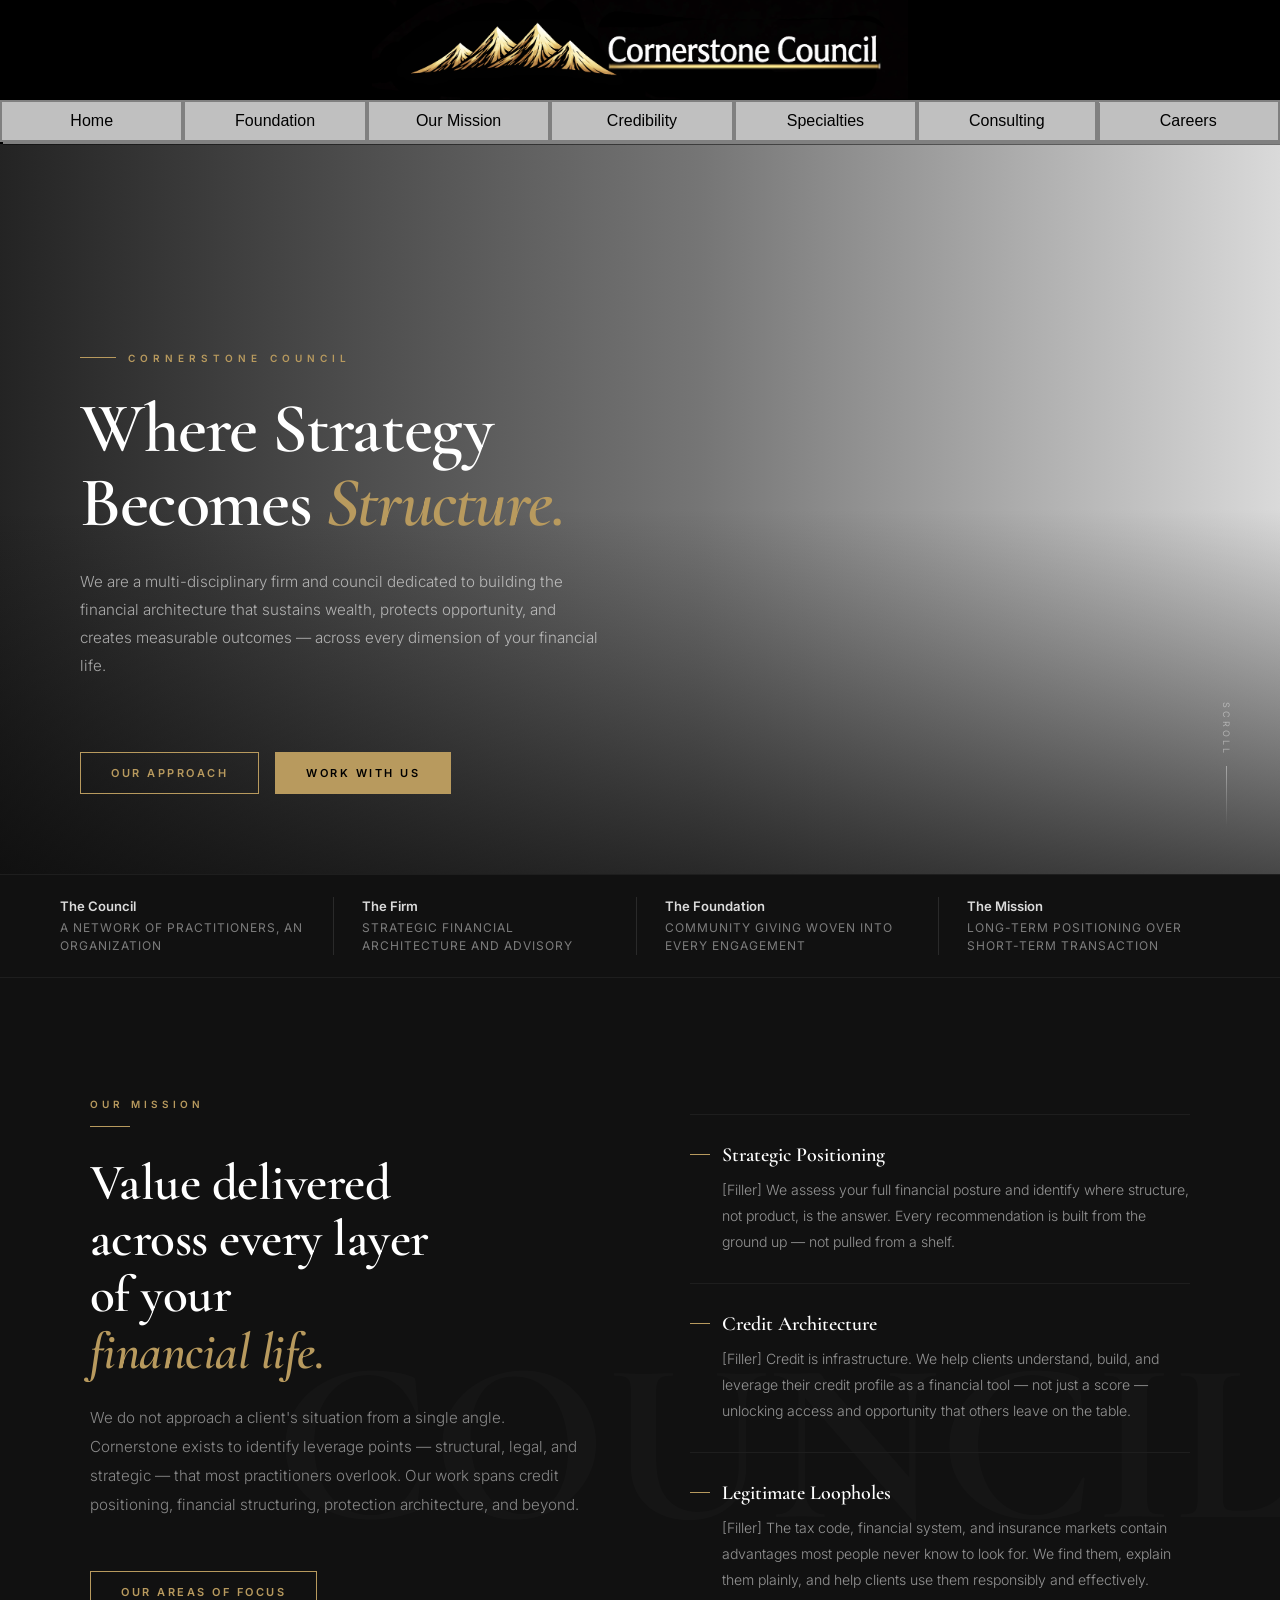
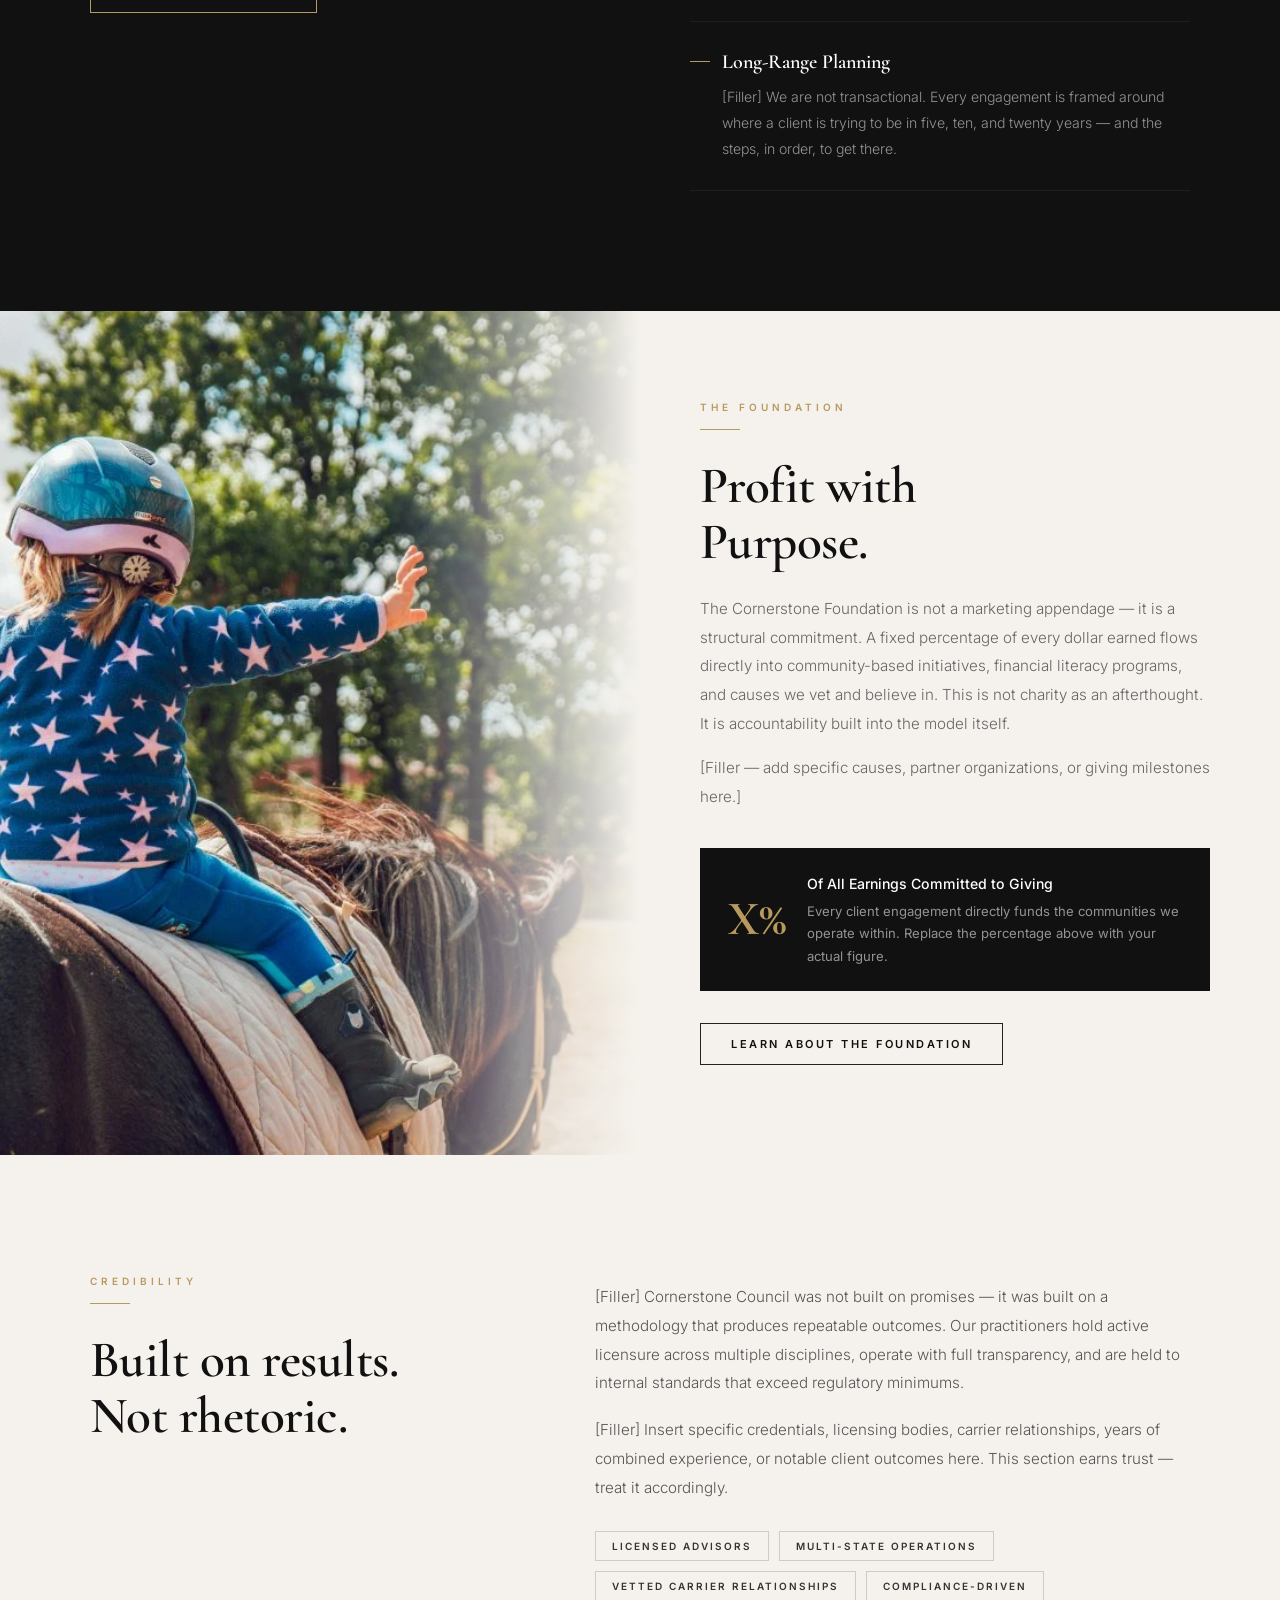
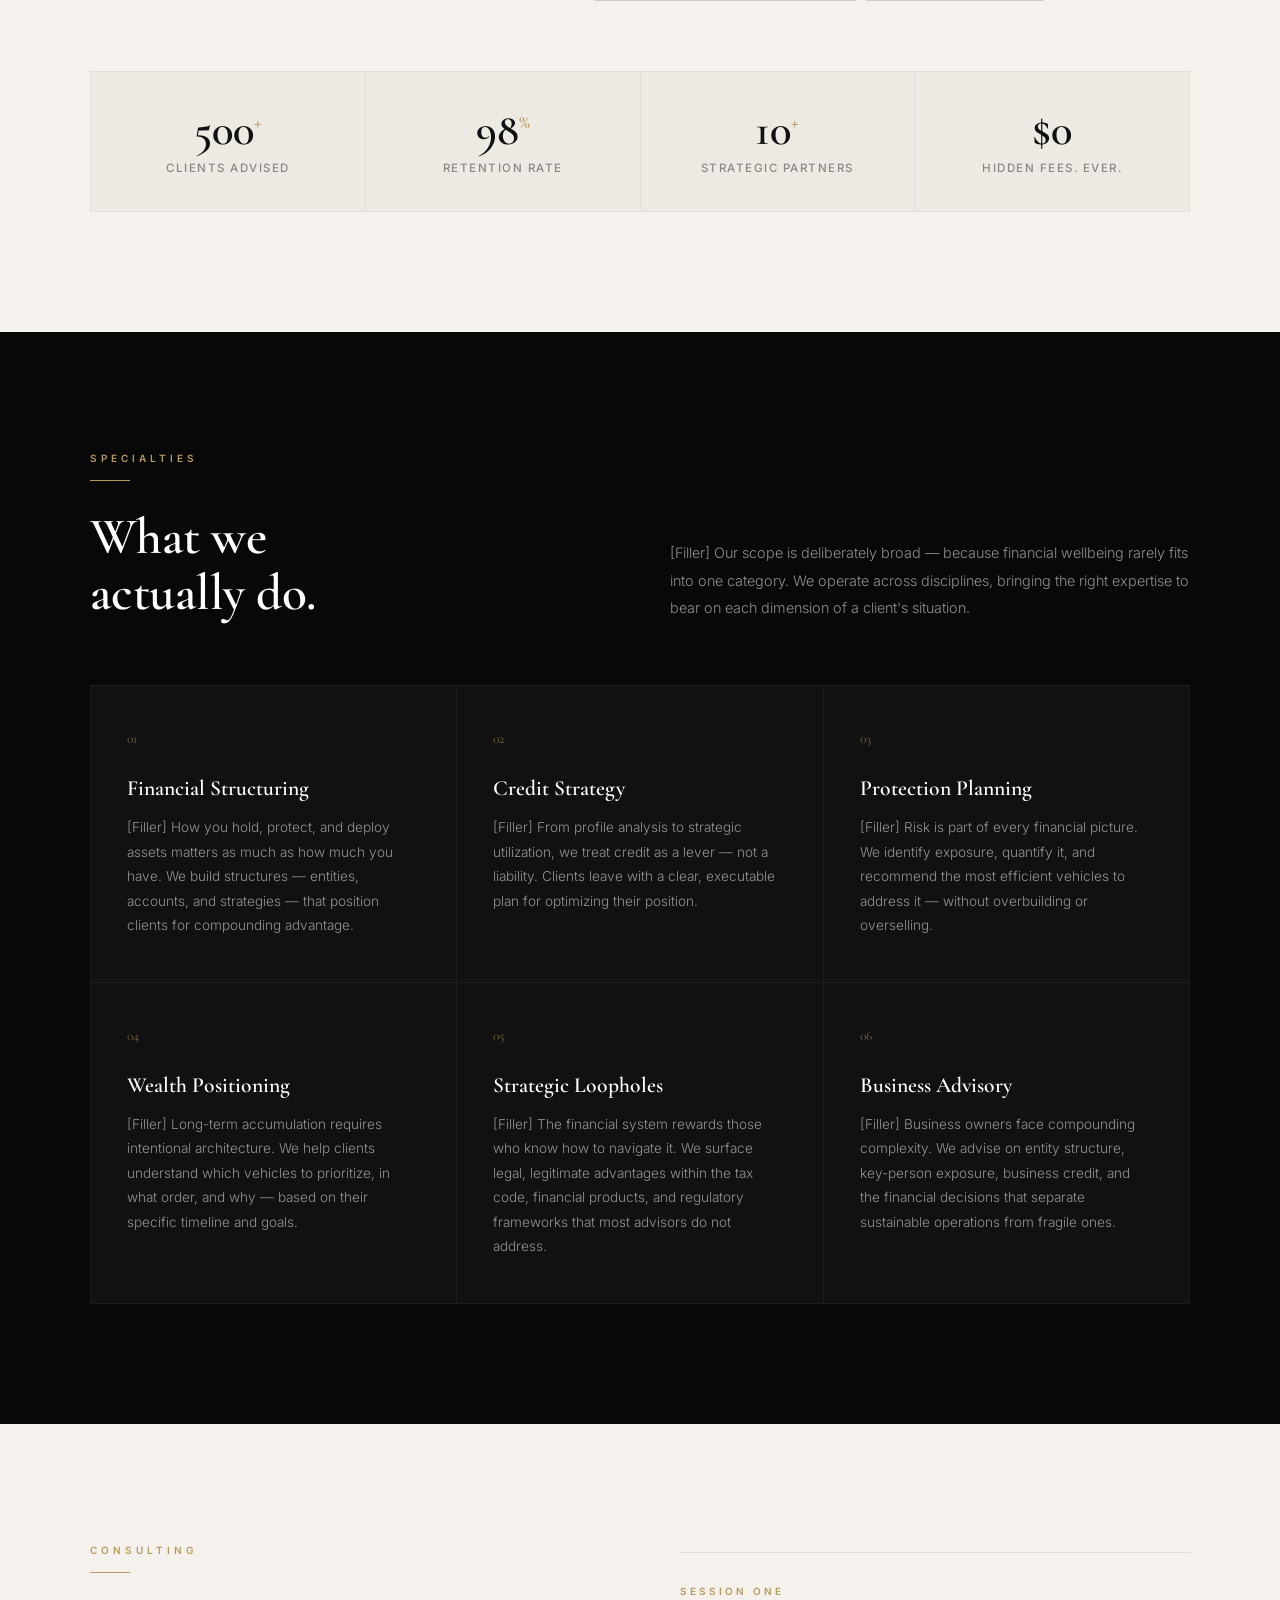
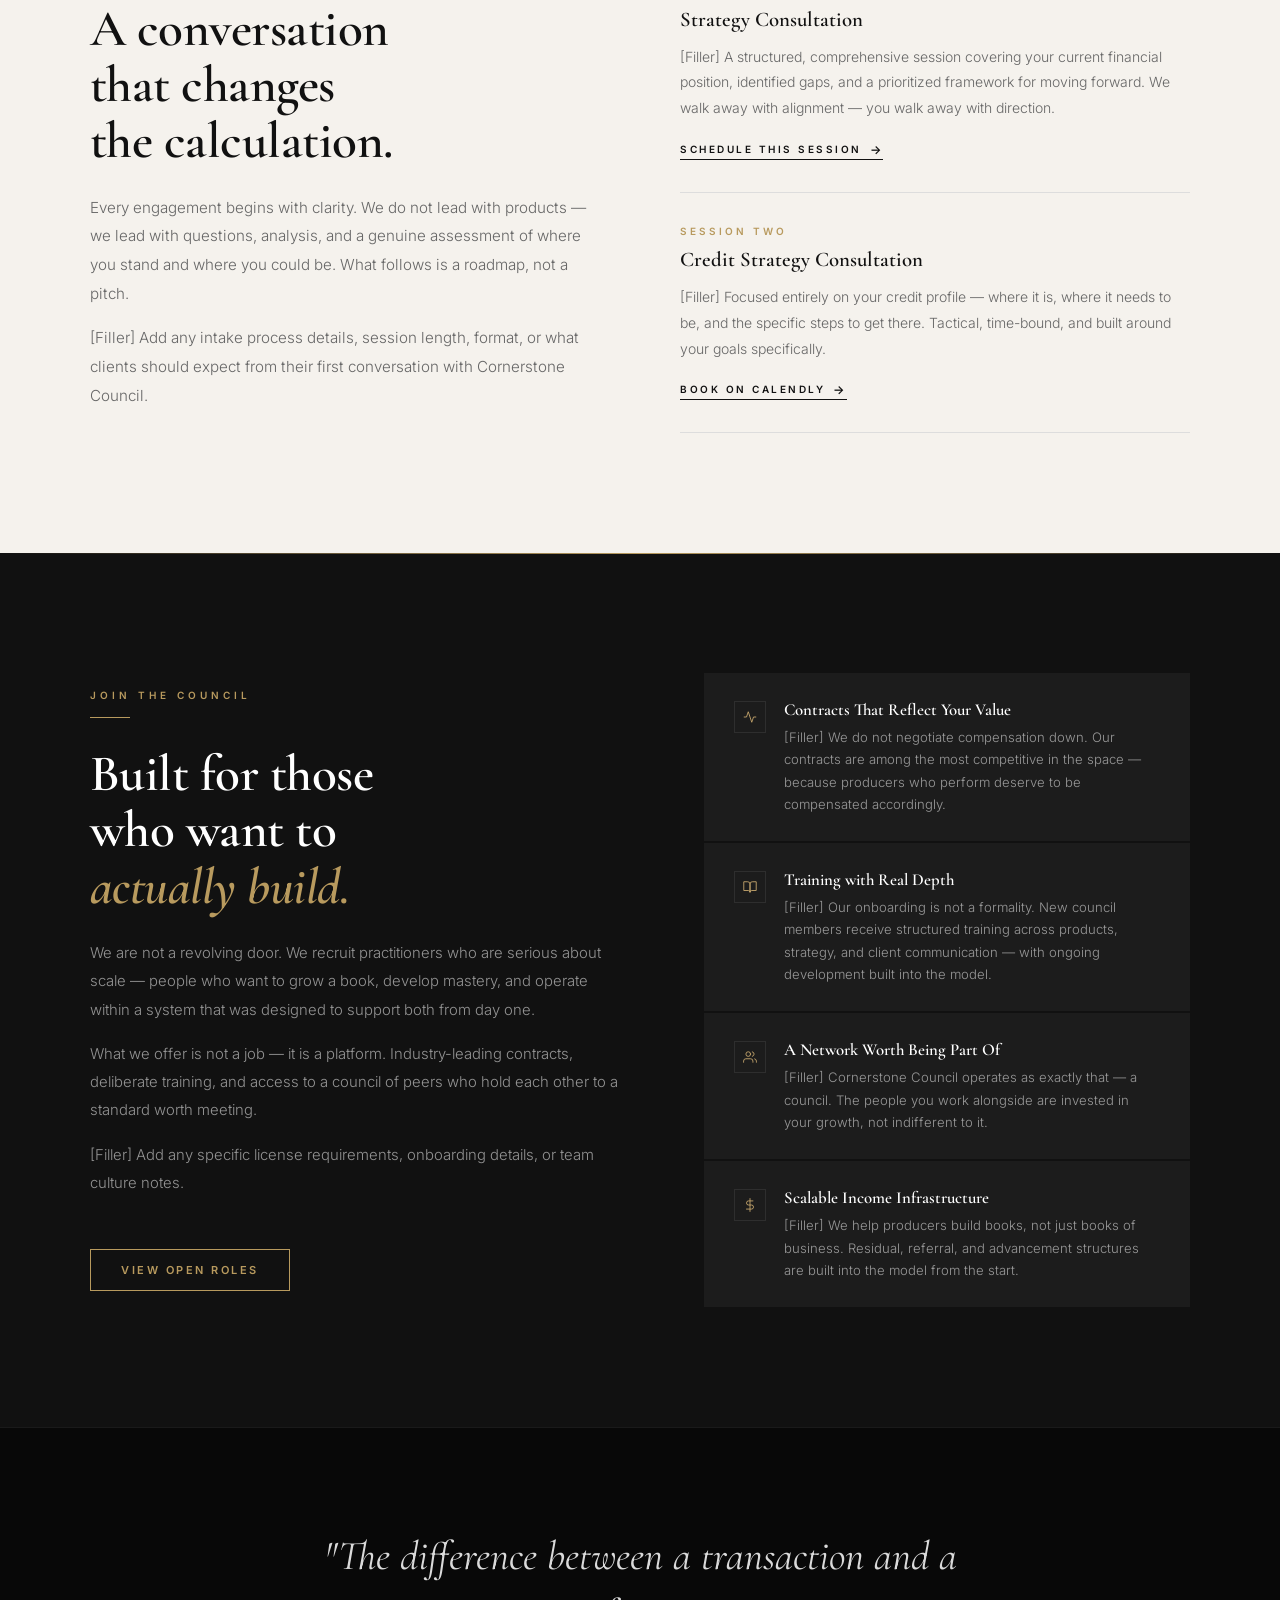
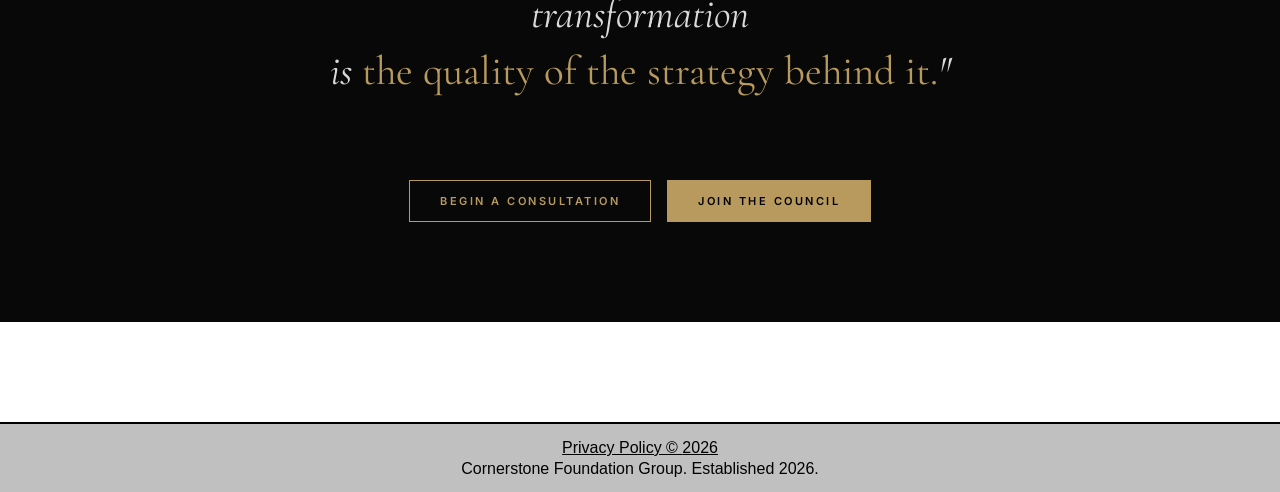
==== commit 0b17fd6c: "Add files via upload" ====
--- a/index.html
+++ b/index.html
@@ -9,7 +9,7 @@
   <style>
     *, *::before, *::after { box-sizing: border-box; }
  
-    /* ─── TYPOGRAPHY SYSTEM ─── */
+   
     :root {
       --gold:       #b89a5e;
       --gold-light: #d4b57a;
@@ -23,7 +23,7 @@
       --text-dim:   rgba(255,255,255,0.55);
     }
  
-    /* ─── SCROLL REVEAL ─── */
+   
     .reveal {
       opacity: 0;
       transform: translateY(28px);
@@ -41,7 +41,7 @@
     }
     .reveal-right.visible { opacity: 1; transform: translateX(0); }
  
-    /* ─── SHARED COMPONENTS ─── */
+    
     .eyebrow {
       font-family: 'Inter', sans-serif;
       font-size: 10px;
--- a/styles.css
+++ b/styles.css
@@ -359,4 +359,4 @@
 .big-btn,
 [onclick] {
   cursor: pointer;
-}+}
